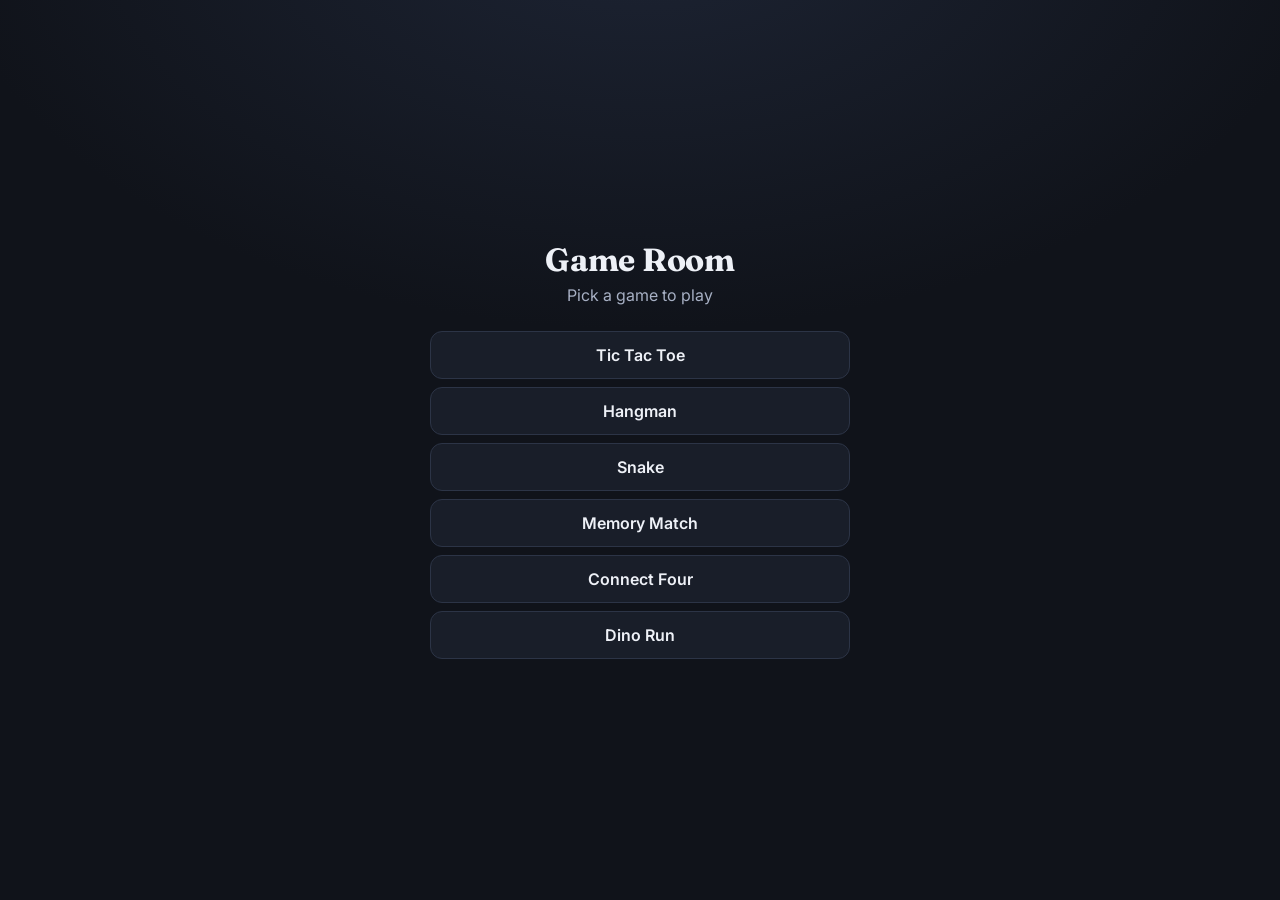
==== index.html @ 33101615 "Memory Match: 4x4 board Was 4x3 - 12 cards, 6 pairs. Now 16 cards and 8 pairs, adding a heart and a " ====
<!DOCTYPE html>
<html lang="en">
<head>
<meta charset="utf-8">
<meta name="viewport" content="width=device-width, initial-scale=1">
<title>Game Room</title>
<link rel="preconnect" href="https://fonts.googleapis.com">
<link rel="preconnect" href="https://fonts.gstatic.com" crossorigin>
<link href="https://fonts.googleapis.com/css2?family=Fraunces:opsz,wght@9..144,600&family=Inter:wght@400;500;600&display=swap" rel="stylesheet">
<link rel="stylesheet" href="styles.css?v=13">
</head>
<body>
  <main class="app">
    <header class="head">
      <h1>Game Room</h1>
      <p class="status">Pick a game to play</p>
    </header>

    <nav class="menu" aria-label="Games">
      <a class="menu-btn" href="tictactoe.html">Tic Tac Toe</a>
      <a class="menu-btn" href="hangman.html">Hangman</a>
      <a class="menu-btn" href="snake.html">Snake</a>
      <a class="menu-btn" href="memory.html">Memory Match</a>
      <a class="menu-btn" href="connect4.html">Connect Four</a>
      <a class="menu-btn" href="dino.html">Dino Run</a>
    </nav>
  </main>
</body>
</html>
---- styles.css ----
:root {
  --bg: #10131a;
  --surface: #191e29;
  --surface-2: #212838;
  --line: #2c3446;
  --text: #eef1f7;
  --muted: #a7b0c4;
  --x: #6ea8fe;
  --o: #ffb86b;
  --danger: #ff8080;
  --accent: #6ea8fe;
  --radius: 16px;
  --ease: cubic-bezier(.22, .61, .36, 1);
}

* { box-sizing: border-box; }

html, body {
  margin: 0;
  padding: 0;
}

body {
  min-height: 100vh;
  background:
    radial-gradient(1000px 600px at 50% -10%, #1d2434 0%, transparent 70%),
    var(--bg);
  color: var(--text);
  font-family: Inter, system-ui, -apple-system, "Segoe UI", sans-serif;
  font-size: 16px;
  line-height: 1.5;
  display: flex;
  align-items: center;
  justify-content: center;
  padding: 24px 16px;
}

.app {
  width: 100%;
  max-width: 420px;
  display: flex;
  flex-direction: column;
  gap: 24px;
}

.head {
  text-align: center;
}

h1 {
  font-family: Fraunces, Georgia, serif;
  font-size: 32px;
  line-height: 1.2;
  margin: 0 0 4px;
  letter-spacing: -0.01em;
}

.status {
  margin: 0;
  color: var(--muted);
  font-size: 16px;
  min-height: 24px;
  transition: color .25s var(--ease);
}

.status.win-x { color: var(--x); }
.status.win-o { color: var(--o); }
.status.is-lost { color: var(--danger); }

/* Back button - text only, centered */
.back {
  display: inline-flex;
  align-items: center;
  justify-content: center;
  align-self: center;
  min-height: 44px;
  padding: 8px 20px;
  background: var(--surface);
  border: 1px solid var(--line);
  border-radius: 12px;
  color: var(--muted);
  text-decoration: none;
  font-size: 16px;
  font-weight: 500;
  line-height: 1.2;
  transition: background .2s var(--ease), border-color .2s var(--ease),
              color .2s var(--ease), transform .15s var(--ease);
}

.back:hover {
  background: var(--surface-2);
  border-color: var(--accent);
  color: var(--accent);
}

.back:active { transform: scale(.99); }

.back:focus-visible {
  outline: 2px solid var(--accent);
  outline-offset: 2px;
}

/* Game menu - compact text buttons, no icons */
.menu {
  display: flex;
  flex-direction: column;
  gap: 8px;
}

.menu-btn {
  display: flex;
  align-items: center;
  justify-content: center;
  gap: 8px;
  min-height: 48px;
  padding: 8px 16px;
  background: var(--surface);
  border: 1px solid var(--line);
  border-radius: 12px;
  color: var(--text);
  font-size: 16px;
  font-weight: 600;
  line-height: 1.2;
  text-align: center;
  text-decoration: none;
  transition: background .2s var(--ease), border-color .2s var(--ease),
              color .2s var(--ease), transform .15s var(--ease);
}

a.menu-btn:hover {
  background: var(--surface-2);
  border-color: var(--accent);
  color: var(--accent);
}

a.menu-btn:active { transform: scale(.99); }

a.menu-btn:focus-visible {
  outline: 2px solid var(--accent);
  outline-offset: 2px;
}

/* Not built yet: recessed and muted, but still >= 4.5:1 */
.menu-btn.is-soon {
  cursor: default;
  background: #151a23;
  border-color: #232a38;
  color: var(--muted);
  font-weight: 500;
}

.soon {
  font-size: 14px;
  font-weight: 400;
  color: #8b95a9;
}

/* Mode switch */
.modes {
  display: grid;
  grid-template-columns: 1fr 1fr;
  gap: 4px;
  background: var(--surface);
  border: 1px solid var(--line);
  border-radius: 12px;
  padding: 4px;
}

.mode {
  appearance: none;
  border: 0;
  background: transparent;
  color: var(--muted);
  font: inherit;
  font-weight: 500;
  min-height: 44px;
  border-radius: 8px;
  cursor: pointer;
  transition: background .25s var(--ease), color .25s var(--ease);
}

.mode:hover { color: var(--text); }

.mode.is-active {
  background: var(--surface-2);
  color: var(--text);
}

/* Board */
.board-wrap { position: relative; }

.board {
  display: grid;
  grid-template-columns: repeat(3, 1fr);
  gap: 8px;
  background: var(--surface);
  border: 1px solid var(--line);
  border-radius: var(--radius);
  padding: 8px;
}

.cell {
  appearance: none;
  border: 0;
  background: var(--surface-2);
  border-radius: 12px;
  aspect-ratio: 1 / 1;
  min-height: 44px;
  display: flex;
  align-items: center;
  justify-content: center;
  cursor: pointer;
  font-family: Fraunces, Georgia, serif;
  font-size: 32px;
  color: var(--text);
  transition: background .2s var(--ease), transform .2s var(--ease);
}

.cell:hover:not(:disabled) {
  background: #29334a;
}

.cell:active:not(:disabled) { transform: scale(.97); }

.cell:disabled { cursor: default; }

.cell:focus-visible {
  outline: 2px solid var(--accent);
  outline-offset: 2px;
}

.cell .mark {
  display: block;
  line-height: 1;
  animation: pop .25s var(--ease) both;
}

.cell.x .mark { color: var(--x); }
.cell.o .mark { color: var(--o); }

.cell.win {
  background: #303c56;
}

@keyframes pop {
  from { opacity: 0; transform: scale(.5); }
  to   { opacity: 1; transform: scale(1); }
}

/* End-of-round announcement */
.result {
  position: absolute;
  inset: 0;
  display: flex;
  flex-direction: column;
  align-items: center;
  justify-content: center;
  gap: 4px;
  border-radius: var(--radius);
  background: rgba(16, 19, 26, .58);
  backdrop-filter: blur(2px);
  text-align: center;
  padding: 16px;
  animation: result-in .3s var(--ease) both;
}

.result[hidden] { display: none; }

/* The Snake LCD is light, so the shared scrim would drop the result text below
   4.5:1. Over that screen it needs to be near-opaque. */
.result-lcd { background: rgba(16, 19, 26, .92); }

.result-title {
  margin: 0;
  font-family: Fraunces, Georgia, serif;
  font-size: 32px;
  line-height: 1.2;
  color: var(--text);
}

.result-title.win-x { color: var(--x); }
.result-title.win-o { color: var(--o); }
.result-title.is-lost { color: var(--danger); }

.result-sub {
  margin: 0;
  font-size: 16px;
  color: var(--muted);
}

@keyframes result-in {
  from { opacity: 0; transform: scale(.96); }
  to   { opacity: 1; transform: scale(1); }
}

/* Hangman - gallows */
.gallows {
  background: var(--surface);
  border: 1px solid var(--line);
  border-radius: var(--radius);
  padding: 8px;
}

.gallows svg {
  display: block;
  width: 100%;
  max-height: 240px;
  fill: none;
  stroke-linecap: round;
  stroke-linejoin: round;
}

.gallows .frame {
  stroke: var(--line);
  stroke-width: 6;
}

.gallows .figure {
  stroke: var(--text);
  stroke-width: 5;
}

/* Parts are drawn as wrong guesses land, so they start hidden. */
.gallows .part {
  opacity: 0;
  transition: opacity .3s var(--ease), stroke .3s var(--ease);
}

.gallows .part.is-on {
  opacity: 1;
  animation: pop .3s var(--ease) both;
}

.gallows .figure.is-dead { stroke: var(--danger); }

/* Hangman - word and clue */
.puzzle {
  text-align: center;
  display: flex;
  flex-direction: column;
  gap: 8px;
}

.word {
  margin: 0;
  display: flex;
  flex-wrap: wrap;
  justify-content: center;
  gap: 8px;
}

.letter {
  display: flex;
  align-items: flex-end;
  justify-content: center;
  min-width: 24px;
  min-height: 32px;
  border-bottom: 2px solid var(--line);
  font-family: Fraunces, Georgia, serif;
  font-size: 24px;
  line-height: 1.2;
  color: var(--text);
}

.letter.is-shown { animation: pop .25s var(--ease) both; }

/* Letters never guessed are revealed in red when the round is lost. */
.letter.is-missed { color: var(--danger); }

.hint {
  margin: 0;
  color: var(--muted);
  font-size: 16px;
  max-width: 36ch;
  margin-inline: auto;
}

/* Hangman - lives */
.lives {
  display: flex;
  align-items: center;
  justify-content: center;
  gap: 8px;
}

.lives-label {
  font-size: 14px;
  color: var(--muted);
}

.pips {
  display: inline-flex;
  gap: 4px;
}

.pip {
  width: 12px;
  height: 12px;
  border-radius: 50%;
  background: var(--x);
  transition: background .3s var(--ease), transform .3s var(--ease);
}

.pip.is-gone {
  background: var(--line);
  transform: scale(.7);
}

/* Hangman - letter keyboard */
.keys {
  display: grid;
  gap: 4px;
}

/* Phone keyboard: rows of 10 / 9 / 7. Each key spans 2 of 20 columns so the
   short rows can be inset by half a key the way a real handset staggers them,
   while every key keeps the same width. */
.key-row {
  display: grid;
  grid-template-columns: repeat(20, 1fr);
  gap: 4px;
}

.key-row .key { grid-column: span 2; }
.key-row-2 .key:first-child { grid-column-start: 2; }
.key-row-3 .key:first-child { grid-column-start: 4; }

.key {
  appearance: none;
  border: 1px solid var(--line);
  background: var(--surface);
  color: var(--text);
  font: inherit;
  font-weight: 600;
  min-height: 44px;
  border-radius: 10px;
  cursor: pointer;
  transition: background .2s var(--ease), color .2s var(--ease),
              border-color .2s var(--ease), transform .15s var(--ease);
}

.key:hover:not(:disabled) {
  background: var(--surface-2);
  border-color: var(--accent);
  color: var(--accent);
}

.key:active:not(:disabled) { transform: scale(.97); }

.key:focus-visible {
  outline: 2px solid var(--accent);
  outline-offset: 2px;
}

.key:disabled { cursor: default; }

.key.is-hit {
  background: var(--surface-2);
  border-color: var(--x);
  color: var(--x);
}

.key.is-miss {
  background: #151a23;
  border-color: #2c3446;
  color: #8b95a9;
}

/* Connect Four - 7x6 board */
.grid {
  display: grid;
  grid-template-columns: repeat(7, 1fr);
  gap: 4px;
  background: var(--surface);
  border: 1px solid var(--line);
  border-radius: var(--radius);
  padding: 8px;
}

.slot {
  appearance: none;
  border: 0;
  background: var(--surface-2);
  border-radius: 50%;
  aspect-ratio: 1 / 1;
  padding: 0;
  display: flex;
  align-items: center;
  justify-content: center;
  cursor: pointer;
  overflow: hidden;
  transition: background .2s var(--ease);
}

.slot:hover:not(:disabled) { background: #29334a; }
.slot:disabled { cursor: default; }

.slot:focus-visible {
  outline: 2px solid var(--accent);
  outline-offset: 2px;
}

.disc {
  display: block;
  width: 100%;
  height: 100%;
  border-radius: 50%;
  background: transparent;
  transition: background .2s var(--ease);
}

.slot.r .disc { background: var(--x); }
.slot.y .disc { background: var(--o); }

/* The winning four keep a ring so they read even against the result scrim.
   It sits on the disc, not the slot - the disc covers the slot completely. */
.slot.win { background: #303c56; }

.slot.win .disc {
  box-shadow: inset 0 0 0 4px var(--bg);
}

.disc.is-dropping {
  animation: drop-in .32s var(--ease) both;
}

@keyframes drop-in {
  from { transform: translateY(calc(var(--rows, 1) * -104%)); }
  to   { transform: translateY(0); }
}

/* Memory Match - 4x3 board */
.memory {
  display: grid;
  grid-template-columns: repeat(4, 1fr);
  gap: 8px;
  background: var(--surface);
  border: 1px solid var(--line);
  border-radius: var(--radius);
  padding: 8px;
}

.card {
  appearance: none;
  border: 0;
  background: transparent;
  padding: 0;
  aspect-ratio: 1 / 1;
  min-height: 44px;
  perspective: 600px;
  cursor: pointer;
}

.card:disabled { cursor: default; }

.card:focus-visible {
  outline: 2px solid var(--accent);
  outline-offset: 2px;
  border-radius: 12px;
}

.card-inner {
  position: relative;
  display: block;
  width: 100%;
  height: 100%;
  transform-style: preserve-3d;
  transition: transform .4s var(--ease);
}

.card.is-up .card-inner { transform: rotateY(180deg); }

.card-back,
.card-face {
  position: absolute;
  inset: 0;
  display: flex;
  align-items: center;
  justify-content: center;
  border-radius: 12px;
  backface-visibility: hidden;
}

.card-back {
  background: var(--surface-2);
  transition: background .2s var(--ease);
}

/* A single muted dot keeps the face-down side quiet but not blank. */
.card-back::after {
  content: '';
  width: 8px;
  height: 8px;
  border-radius: 50%;
  background: var(--line);
}

.card:hover:not(:disabled) .card-back { background: #29334a; }
.card:active:not(:disabled) .card-inner { transform: scale(.97); }
.card.is-up:active:not(:disabled) .card-inner { transform: rotateY(180deg) scale(.97); }

.card-face {
  background: #29334a;
  transform: rotateY(180deg);
  font-size: 32px;
  line-height: 1;
}

.card-face[data-tone="a"] { color: #6ea8fe; }
.card-face[data-tone="b"] { color: #ffb86b; }
.card-face[data-tone="c"] { color: #7ee0a8; }
.card-face[data-tone="d"] { color: #c39bff; }
.card-face[data-tone="e"] { color: #ff9ec4; }
.card-face[data-tone="f"] { color: #6fe3e1; }
.card-face[data-tone="g"] { color: #ffe066; }
.card-face[data-tone="h"] { color: #b6c2d9; }

/* Matched pairs settle back to recede behind the ones still in play. */
.card.is-done .card-face {
  background: var(--surface-2);
  opacity: .55;
}

/* Snake - Nokia LCD panel */
.lcd {
  background: var(--surface);
  border: 1px solid var(--line);
  border-radius: var(--radius);
  padding: 8px;
}

.lcd canvas {
  display: block;
  width: 100%;
  height: auto;
  border-radius: 8px;
  image-rendering: pixelated;   /* keep the blocky pixels crisp when scaled up */
  touch-action: none;           /* swipes steer the snake, they don't scroll */
}

/* Snake - direction pad */
.dpad {
  display: grid;
  grid-template-columns: repeat(3, 1fr);
  gap: 4px;
  /* width is explicit: an auto inline margin on a column flex item cancels the
     default stretch, which would shrink the pad to its content width */
  width: 100%;
  max-width: 232px;
  margin-inline: auto;
}

.pad {
  appearance: none;
  border: 1px solid var(--line);
  background: var(--surface);
  color: var(--text);
  font-size: 16px;
  line-height: 1;
  min-height: 56px;
  border-radius: 12px;
  cursor: pointer;
  transition: background .2s var(--ease), color .2s var(--ease),
              border-color .2s var(--ease), transform .15s var(--ease);
}

.pad:hover {
  background: var(--surface-2);
  border-color: var(--accent);
  color: var(--accent);
}

.pad:active { transform: scale(.96); }

.pad:focus-visible {
  outline: 2px solid var(--accent);
  outline-offset: 2px;
}

.pad-up    { grid-column: 2; grid-row: 1; }
.pad-left  { grid-column: 1; grid-row: 2; }
.pad-right { grid-column: 3; grid-row: 2; }
.pad-down  { grid-column: 2; grid-row: 3; }

/* Scores */
.scores {
  display: grid;
  grid-template-columns: repeat(3, 1fr);
  gap: 8px;
}

.scores.two { grid-template-columns: repeat(2, 1fr); }

.score {
  background: var(--surface);
  border: 1px solid var(--line);
  border-radius: 12px;
  padding: 12px 8px;
  text-align: center;
}

.score-label {
  display: block;
  font-size: 14px;
  color: var(--muted);
}

.score-value {
  display: block;
  font-size: 24px;
  font-weight: 600;
  line-height: 1.2;
}

/* Actions */
.actions {
  display: grid;
  grid-template-columns: 1fr 1fr;
  gap: 8px;
}

.btn {
  appearance: none;
  border: 1px solid transparent;
  background: var(--accent);
  color: #10131a;
  font: inherit;
  font-weight: 600;
  min-height: 44px;
  border-radius: 12px;
  cursor: pointer;
  transition: filter .2s var(--ease), transform .2s var(--ease);
}

.btn:hover { filter: brightness(1.08); }
.btn:active { transform: scale(.98); }

.btn-ghost {
  background: transparent;
  border-color: var(--line);
  color: var(--muted);
}

.btn-ghost:hover { color: var(--text); }

@media (prefers-reduced-motion: reduce) {
  * { animation: none !important; transition: none !important; }
}
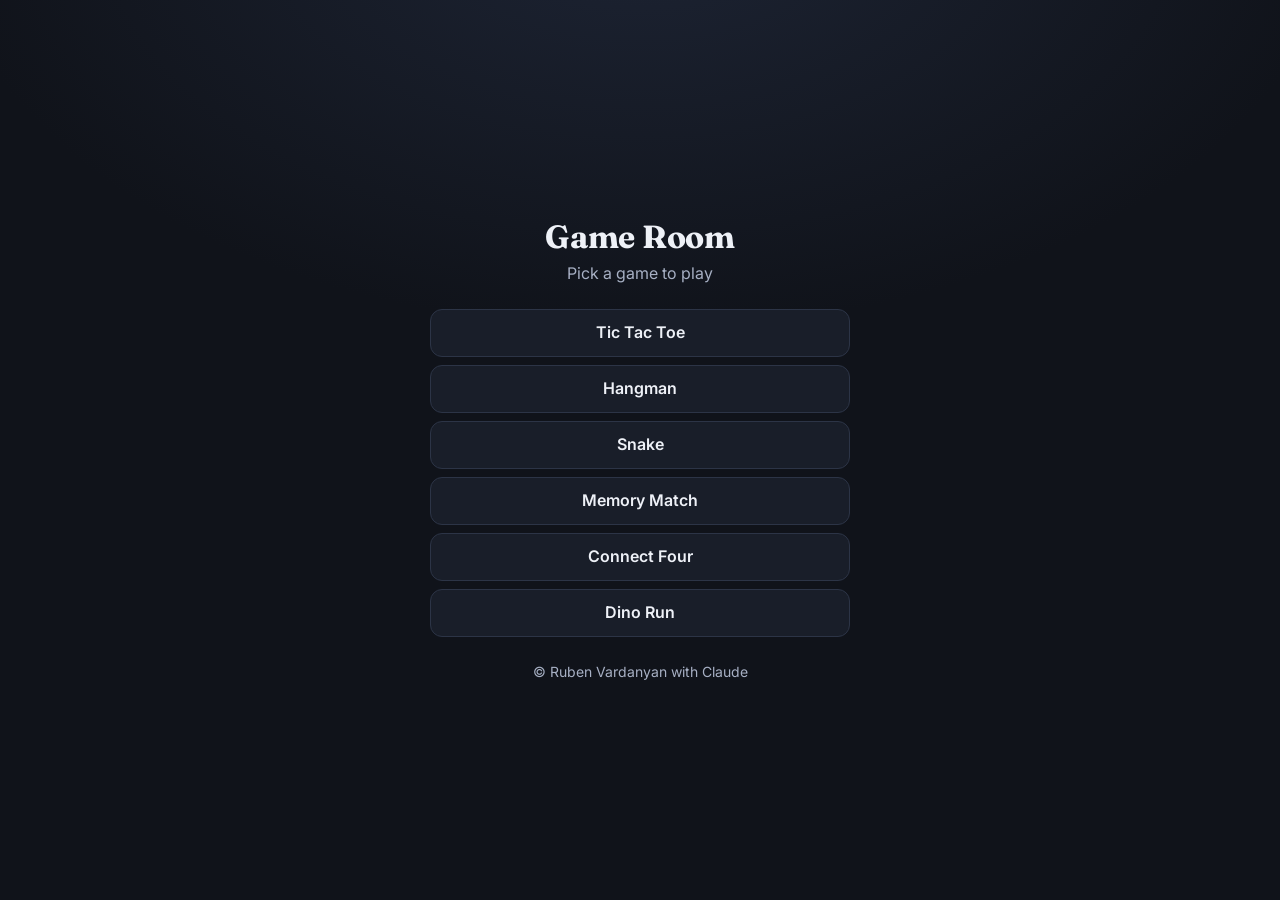
==== commit 4c3a4f00: "Home: credit line at the foot of the menu A muted 14px line under the game list, matching the type s" ====
--- a/index.html
+++ b/index.html
@@ -7,7 +7,7 @@
 <link rel="preconnect" href="https://fonts.googleapis.com">
 <link rel="preconnect" href="https://fonts.gstatic.com" crossorigin>
 <link href="https://fonts.googleapis.com/css2?family=Fraunces:opsz,wght@9..144,600&family=Inter:wght@400;500;600&display=swap" rel="stylesheet">
-<link rel="stylesheet" href="styles.css?v=13">
+<link rel="stylesheet" href="styles.css?v=14">
 </head>
 <body>
   <main class="app">
@@ -24,6 +24,8 @@
       <a class="menu-btn" href="connect4.html">Connect Four</a>
       <a class="menu-btn" href="dino.html">Dino Run</a>
     </nav>
+
+    <footer class="credit">© Ruben Vardanyan with Claude</footer>
   </main>
 </body>
 </html>
--- a/styles.css
+++ b/styles.css
@@ -100,6 +100,13 @@
   outline-offset: 2px;
 }
 
+/* Home page - credit line under the menu */
+.credit {
+  text-align: center;
+  font-size: 14px;
+  color: var(--muted);
+}
+
 /* Game menu - compact text buttons, no icons */
 .menu {
   display: flex;
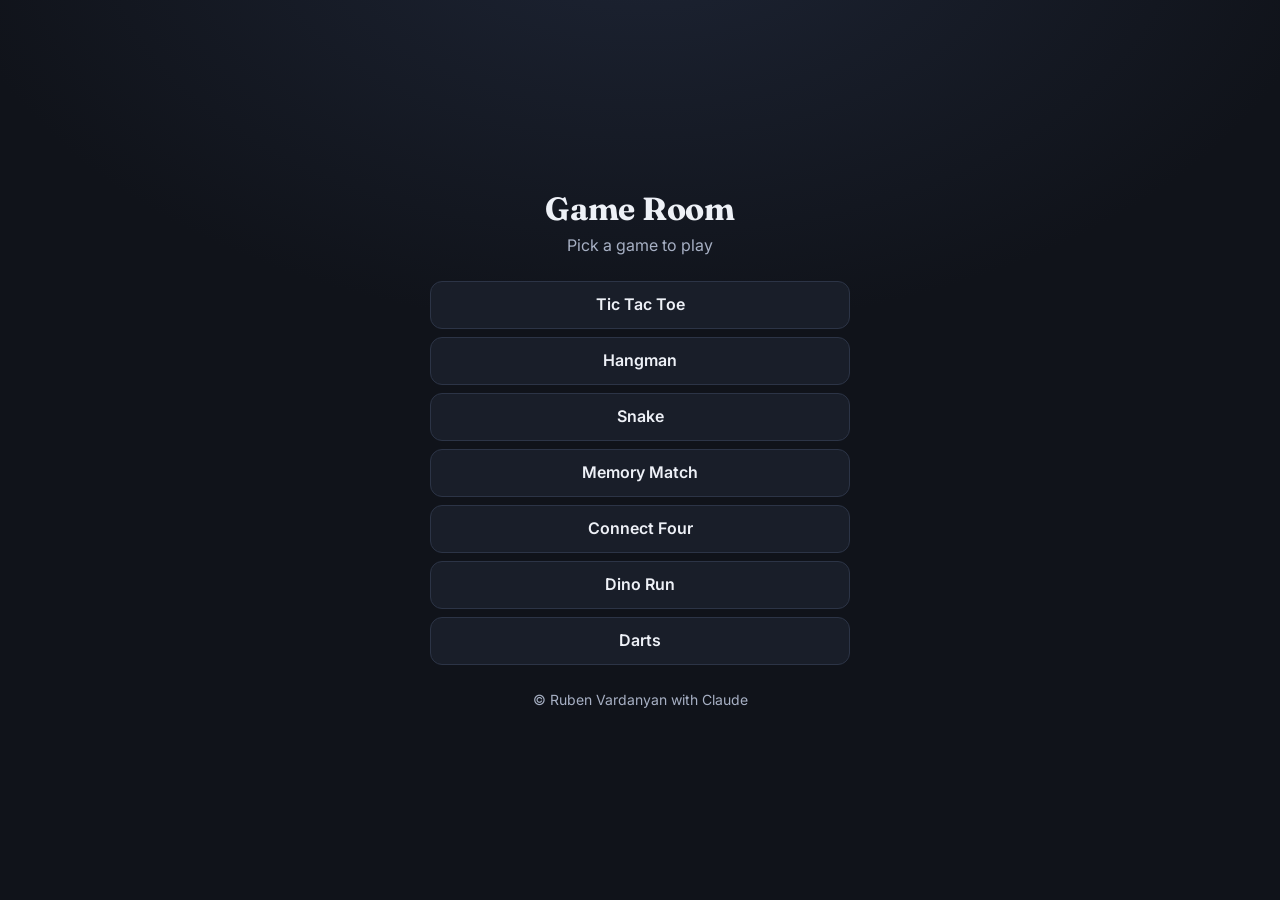
==== commit 3b6f4207: "Add Darts, a nine-dart score attack Seventh game in the Game Room. Aiming is one-button timing: a ve" ====
--- a/index.html
+++ b/index.html
@@ -7,7 +7,7 @@
 <link rel="preconnect" href="https://fonts.googleapis.com">
 <link rel="preconnect" href="https://fonts.gstatic.com" crossorigin>
 <link href="https://fonts.googleapis.com/css2?family=Fraunces:opsz,wght@9..144,600&family=Inter:wght@400;500;600&display=swap" rel="stylesheet">
-<link rel="stylesheet" href="styles.css?v=14">
+<link rel="stylesheet" href="styles.css?v=15">
 </head>
 <body>
   <main class="app">
@@ -23,6 +23,7 @@
       <a class="menu-btn" href="memory.html">Memory Match</a>
       <a class="menu-btn" href="connect4.html">Connect Four</a>
       <a class="menu-btn" href="dino.html">Dino Run</a>
+      <a class="menu-btn" href="darts.html">Darts</a>
     </nav>
 
     <footer class="credit">© Ruben Vardanyan with Claude</footer>
--- a/styles.css
+++ b/styles.css
@@ -645,6 +645,23 @@
   touch-action: none;           /* swipes steer the snake, they don't scroll */
 }
 
+/* Darts - like the LCD panel, but smoothed: the board is drawn with curves
+   rather than pixel art, so it must not be rendered pixelated. */
+.dartboard {
+  background: var(--surface);
+  border: 1px solid var(--line);
+  border-radius: var(--radius);
+  padding: 8px;
+}
+
+.dartboard canvas {
+  display: block;
+  width: 100%;
+  height: auto;
+  border-radius: 8px;
+  touch-action: none;           /* tapping throws, it does not scroll */
+}
+
 /* Snake - direction pad */
 .dpad {
   display: grid;
@@ -725,6 +742,8 @@
   grid-template-columns: 1fr 1fr;
   gap: 8px;
 }
+
+.actions.one { grid-template-columns: 1fr; }
 
 .btn {
   appearance: none;
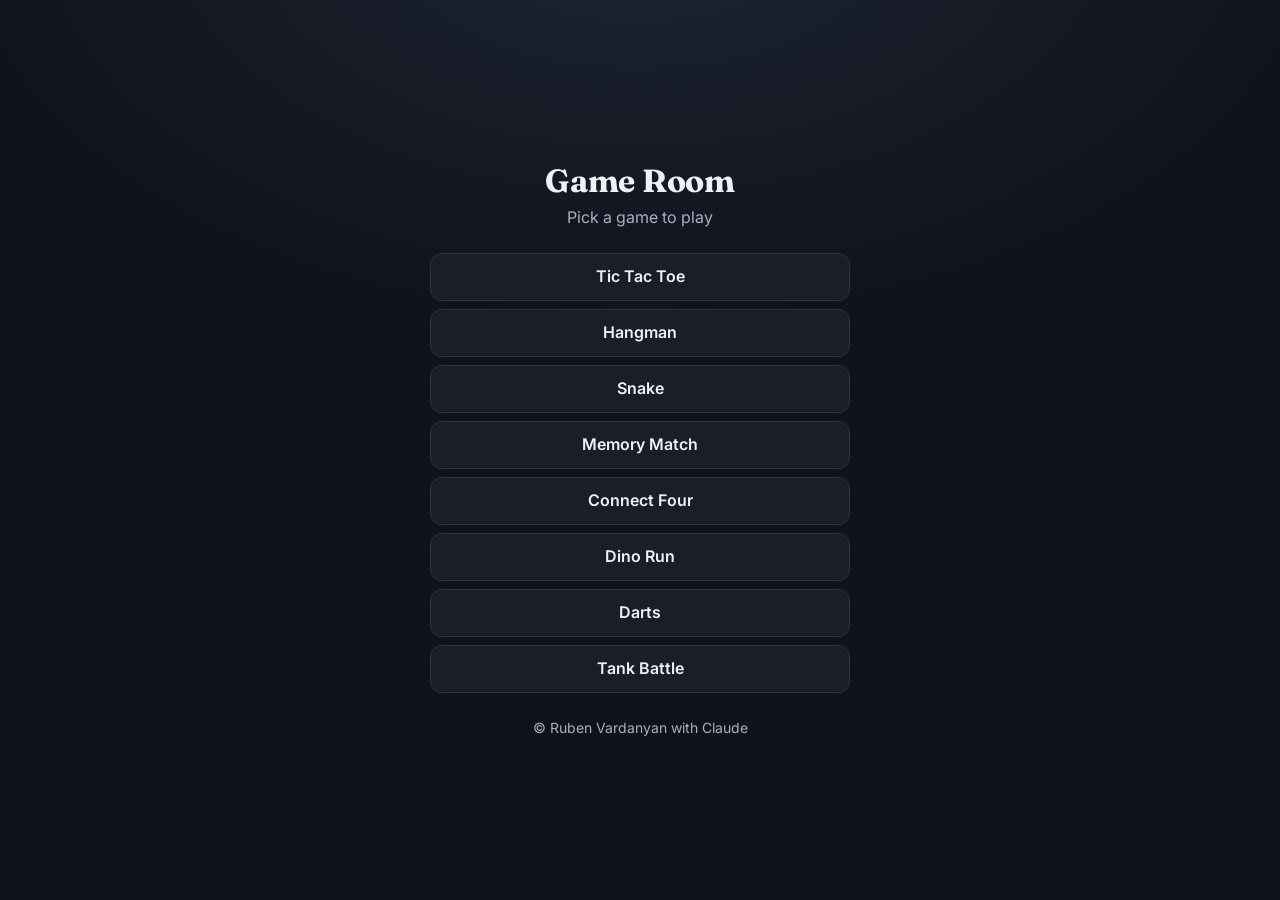
==== commit e6482875: "Add Tank Battle, a top-down 2D tank shooter Eighth game in the Game Room. You drive a tank around a " ====
--- a/index.html
+++ b/index.html
@@ -7,7 +7,7 @@
 <link rel="preconnect" href="https://fonts.googleapis.com">
 <link rel="preconnect" href="https://fonts.gstatic.com" crossorigin>
 <link href="https://fonts.googleapis.com/css2?family=Fraunces:opsz,wght@9..144,600&family=Inter:wght@400;500;600&display=swap" rel="stylesheet">
-<link rel="stylesheet" href="styles.css?v=15">
+<link rel="stylesheet" href="styles.css?v=16">
 </head>
 <body>
   <main class="app">
@@ -24,6 +24,7 @@
       <a class="menu-btn" href="connect4.html">Connect Four</a>
       <a class="menu-btn" href="dino.html">Dino Run</a>
       <a class="menu-btn" href="darts.html">Darts</a>
+      <a class="menu-btn" href="tanks.html">Tank Battle</a>
     </nav>
 
     <footer class="credit">© Ruben Vardanyan with Claude</footer>
--- a/styles.css
+++ b/styles.css
@@ -645,21 +645,23 @@
   touch-action: none;           /* swipes steer the snake, they don't scroll */
 }
 
-/* Darts - like the LCD panel, but smoothed: the board is drawn with curves
-   rather than pixel art, so it must not be rendered pixelated. */
-.dartboard {
+/* Darts and Tank Battle - like the LCD panel, but smoothed: these are drawn
+   with curves rather than pixel art, so they must not be rendered pixelated. */
+.dartboard,
+.arena {
   background: var(--surface);
   border: 1px solid var(--line);
   border-radius: var(--radius);
   padding: 8px;
 }
 
-.dartboard canvas {
+.dartboard canvas,
+.arena canvas {
   display: block;
   width: 100%;
   height: auto;
   border-radius: 8px;
-  touch-action: none;           /* tapping throws, it does not scroll */
+  touch-action: none;           /* tapping plays, it does not scroll */
 }
 
 /* Snake - direction pad */
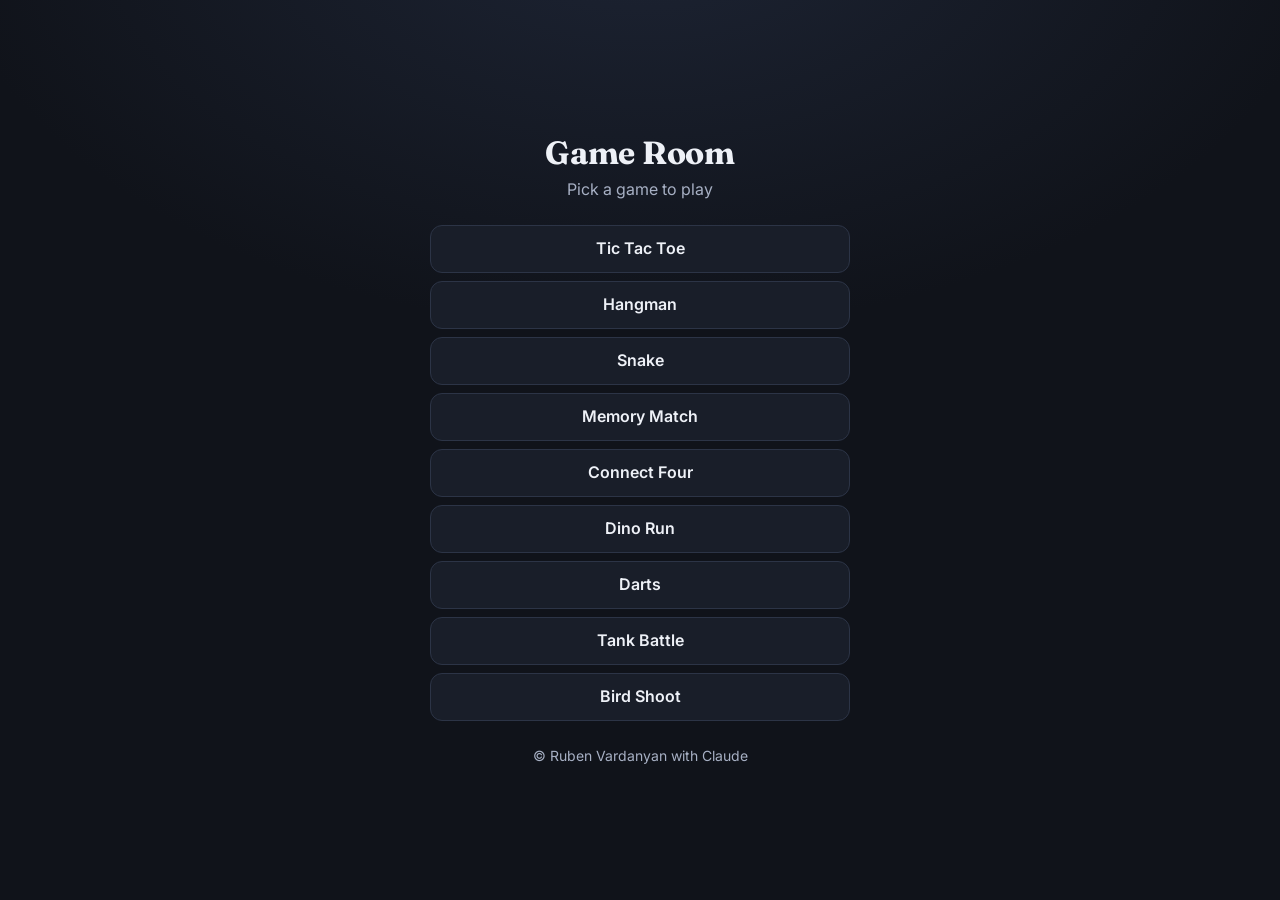
==== commit 890dde39: "Add Bird Shoot, a tap-to-shoot bird hunt Ninth game in the Game Room. Birds cross a dusk sky on bobb" ====
--- a/index.html
+++ b/index.html
@@ -7,7 +7,7 @@
 <link rel="preconnect" href="https://fonts.googleapis.com">
 <link rel="preconnect" href="https://fonts.gstatic.com" crossorigin>
 <link href="https://fonts.googleapis.com/css2?family=Fraunces:opsz,wght@9..144,600&family=Inter:wght@400;500;600&display=swap" rel="stylesheet">
-<link rel="stylesheet" href="styles.css?v=16">
+<link rel="stylesheet" href="styles.css?v=17">
 </head>
 <body>
   <main class="app">
@@ -25,6 +25,7 @@
       <a class="menu-btn" href="dino.html">Dino Run</a>
       <a class="menu-btn" href="darts.html">Darts</a>
       <a class="menu-btn" href="tanks.html">Tank Battle</a>
+      <a class="menu-btn" href="birds.html">Bird Shoot</a>
     </nav>
 
     <footer class="credit">© Ruben Vardanyan with Claude</footer>
--- a/styles.css
+++ b/styles.css
@@ -645,9 +645,10 @@
   touch-action: none;           /* swipes steer the snake, they don't scroll */
 }
 
-/* Darts and Tank Battle - like the LCD panel, but smoothed: these are drawn
+/* Darts, Tank Battle and Bird Shoot - like the LCD panel, but smoothed: these are drawn
    with curves rather than pixel art, so they must not be rendered pixelated. */
 .dartboard,
+.sky,
 .arena {
   background: var(--surface);
   border: 1px solid var(--line);
@@ -656,6 +657,7 @@
 }
 
 .dartboard canvas,
+.sky canvas,
 .arena canvas {
   display: block;
   width: 100%;
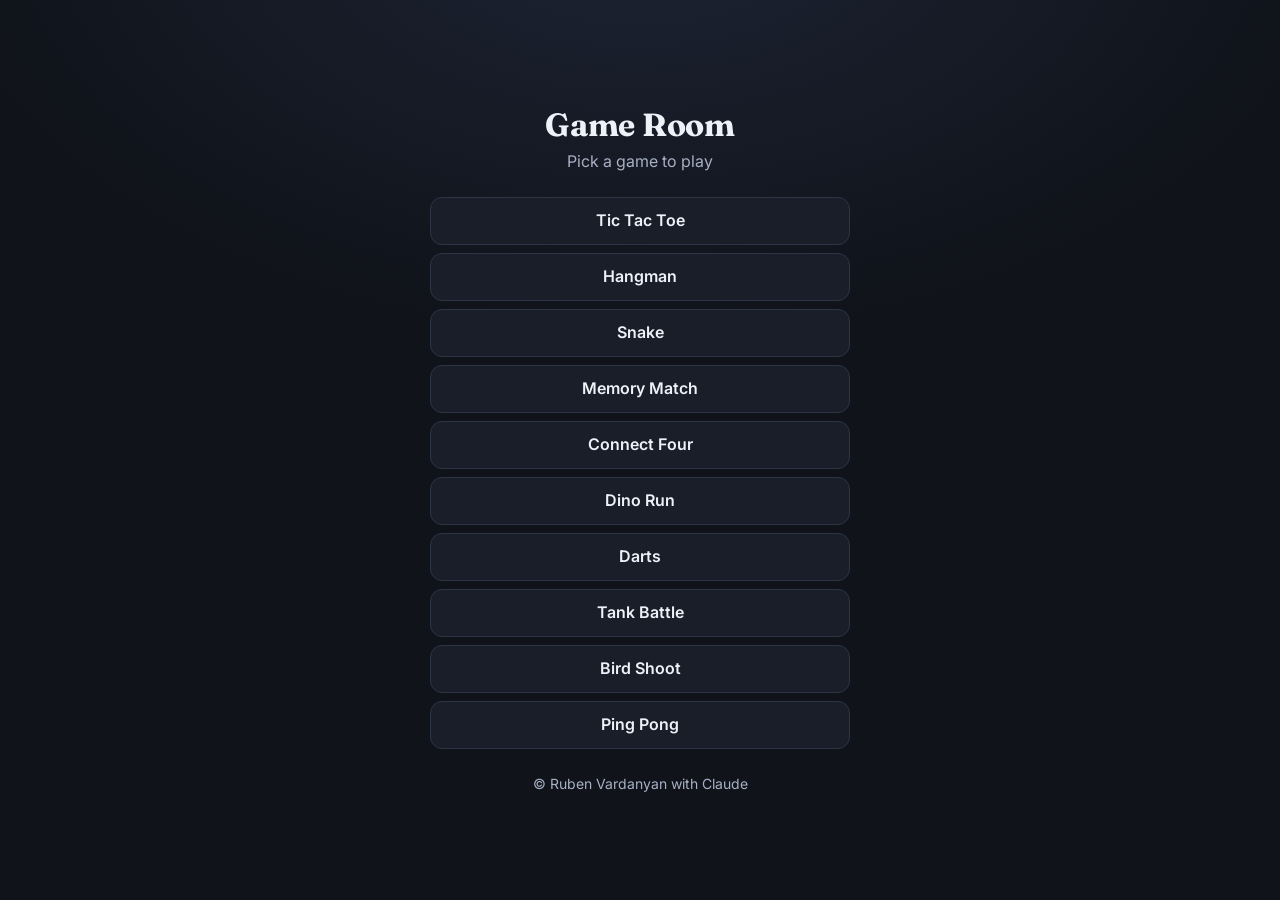
==== commit 19c69460: "Add Ping Pong; make Snake smoother and easier to steer Ping Pong is a new game: bats, ball and a fir" ====
--- a/index.html
+++ b/index.html
@@ -7,7 +7,7 @@
 <link rel="preconnect" href="https://fonts.googleapis.com">
 <link rel="preconnect" href="https://fonts.gstatic.com" crossorigin>
 <link href="https://fonts.googleapis.com/css2?family=Fraunces:opsz,wght@9..144,600&family=Inter:wght@400;500;600&display=swap" rel="stylesheet">
-<link rel="stylesheet" href="styles.css?v=17">
+<link rel="stylesheet" href="styles.css?v=18">
 </head>
 <body>
   <main class="app">
@@ -26,6 +26,7 @@
       <a class="menu-btn" href="darts.html">Darts</a>
       <a class="menu-btn" href="tanks.html">Tank Battle</a>
       <a class="menu-btn" href="birds.html">Bird Shoot</a>
+      <a class="menu-btn" href="pong.html">Ping Pong</a>
     </nav>
 
     <footer class="credit">© Ruben Vardanyan with Claude</footer>
--- a/styles.css
+++ b/styles.css
@@ -645,11 +645,13 @@
   touch-action: none;           /* swipes steer the snake, they don't scroll */
 }
 
-/* Darts, Tank Battle and Bird Shoot - like the LCD panel, but smoothed: these are drawn
-   with curves rather than pixel art, so they must not be rendered pixelated. */
+/* Darts, Tank Battle, Bird Shoot and Ping Pong - like the LCD panel, but smoothed:
+   these are drawn with curves rather than pixel art, so they must not be
+   rendered pixelated. */
 .dartboard,
 .sky,
-.arena {
+.arena,
+.table {
   background: var(--surface);
   border: 1px solid var(--line);
   border-radius: var(--radius);
@@ -658,7 +660,8 @@
 
 .dartboard canvas,
 .sky canvas,
-.arena canvas {
+.arena canvas,
+.table canvas {
   display: block;
   width: 100%;
   height: auto;
@@ -704,6 +707,15 @@
   outline: 2px solid var(--accent);
   outline-offset: 2px;
 }
+
+/* Ping Pong only moves up and down, so its pad is a single stacked column. */
+.dpad-updown {
+  grid-template-columns: 1fr;
+  max-width: 160px;
+}
+
+.dpad-updown .pad-up   { grid-column: 1; grid-row: 1; }
+.dpad-updown .pad-down { grid-column: 1; grid-row: 2; }
 
 .pad-up    { grid-column: 2; grid-row: 1; }
 .pad-left  { grid-column: 1; grid-row: 2; }
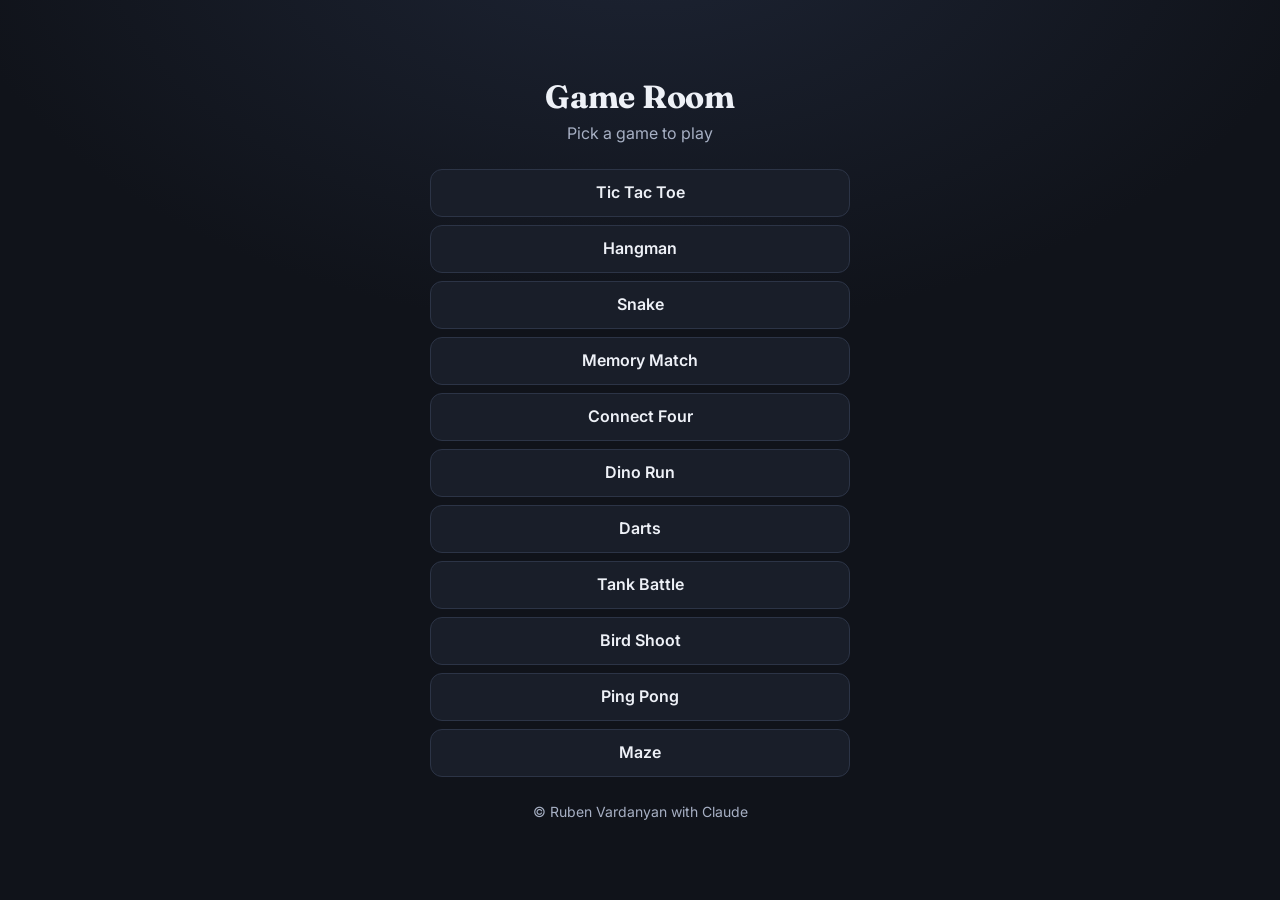
==== commit 582db933: "Add Maze, an endless find-the-exit game A fresh maze is generated each level (recursive backtracker)" ====
--- a/index.html
+++ b/index.html
@@ -7,7 +7,7 @@
 <link rel="preconnect" href="https://fonts.googleapis.com">
 <link rel="preconnect" href="https://fonts.gstatic.com" crossorigin>
 <link href="https://fonts.googleapis.com/css2?family=Fraunces:opsz,wght@9..144,600&family=Inter:wght@400;500;600&display=swap" rel="stylesheet">
-<link rel="stylesheet" href="styles.css?v=18">
+<link rel="stylesheet" href="styles.css?v=19">
 </head>
 <body>
   <main class="app">
@@ -27,6 +27,7 @@
       <a class="menu-btn" href="tanks.html">Tank Battle</a>
       <a class="menu-btn" href="birds.html">Bird Shoot</a>
       <a class="menu-btn" href="pong.html">Ping Pong</a>
+      <a class="menu-btn" href="maze.html">Maze</a>
     </nav>
 
     <footer class="credit">© Ruben Vardanyan with Claude</footer>
--- a/styles.css
+++ b/styles.css
@@ -645,13 +645,14 @@
   touch-action: none;           /* swipes steer the snake, they don't scroll */
 }
 
-/* Darts, Tank Battle, Bird Shoot and Ping Pong - like the LCD panel, but smoothed:
-   these are drawn with curves rather than pixel art, so they must not be
-   rendered pixelated. */
+/* Darts, Tank Battle, Bird Shoot, Ping Pong and Maze - like the LCD panel, but
+   smoothed: these are drawn with curves rather than pixel art, so they must not
+   be rendered pixelated. */
 .dartboard,
 .sky,
 .arena,
-.table {
+.table,
+.maze {
   background: var(--surface);
   border: 1px solid var(--line);
   border-radius: var(--radius);
@@ -661,7 +662,8 @@
 .dartboard canvas,
 .sky canvas,
 .arena canvas,
-.table canvas {
+.table canvas,
+.maze canvas {
   display: block;
   width: 100%;
   height: auto;
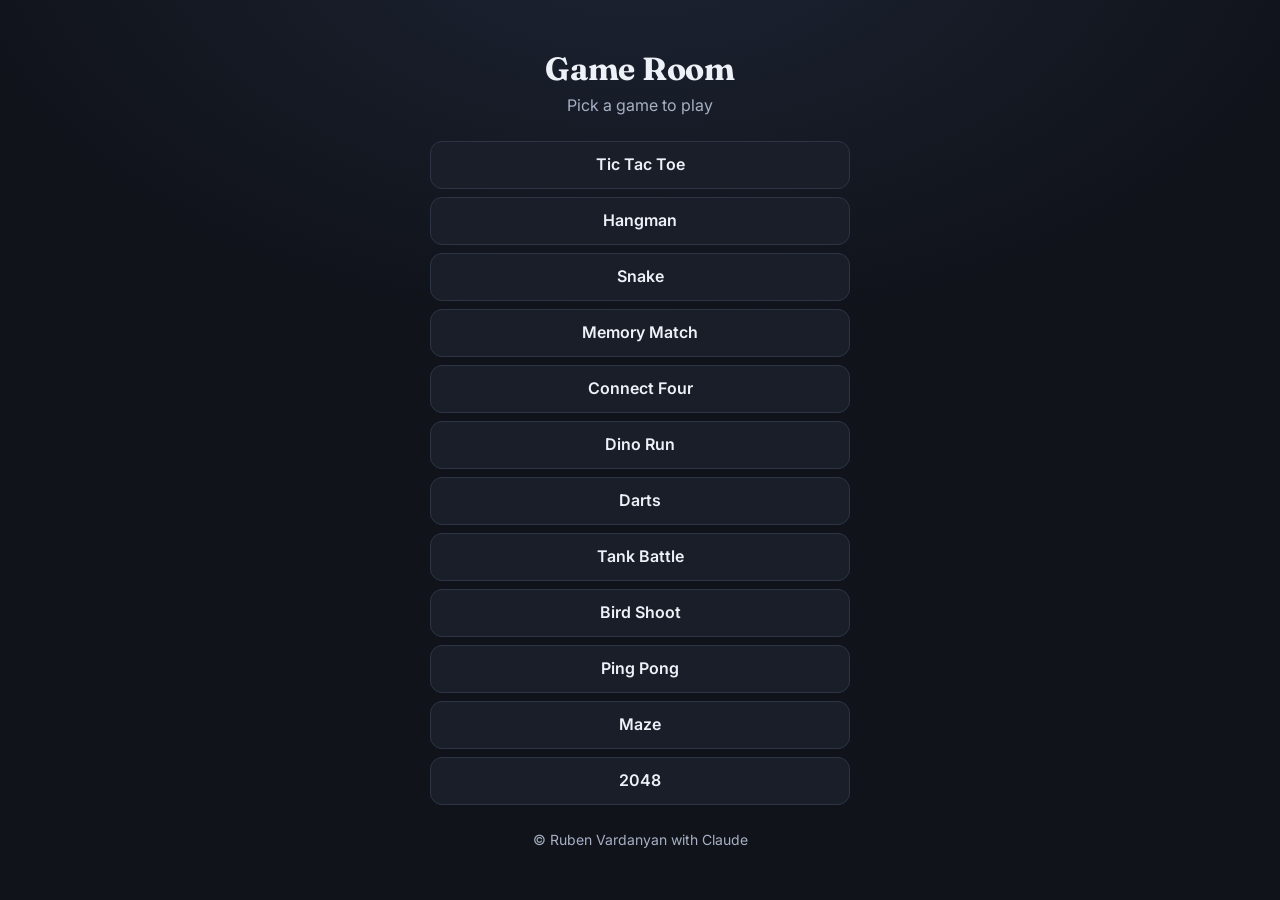
==== commit c1cc7b76: "Add 2048, the sliding tile-joining game Classic 4x4 rules: every move slides all tiles, equal neighb" ====
--- a/index.html
+++ b/index.html
@@ -7,7 +7,7 @@
 <link rel="preconnect" href="https://fonts.googleapis.com">
 <link rel="preconnect" href="https://fonts.gstatic.com" crossorigin>
 <link href="https://fonts.googleapis.com/css2?family=Fraunces:opsz,wght@9..144,600&family=Inter:wght@400;500;600&display=swap" rel="stylesheet">
-<link rel="stylesheet" href="styles.css?v=19">
+<link rel="stylesheet" href="styles.css?v=20">
 </head>
 <body>
   <main class="app">
@@ -28,6 +28,7 @@
       <a class="menu-btn" href="birds.html">Bird Shoot</a>
       <a class="menu-btn" href="pong.html">Ping Pong</a>
       <a class="menu-btn" href="maze.html">Maze</a>
+      <a class="menu-btn" href="2048.html">2048</a>
     </nav>
 
     <footer class="credit">© Ruben Vardanyan with Claude</footer>
--- a/styles.css
+++ b/styles.css
@@ -273,9 +273,10 @@
 
 .result[hidden] { display: none; }
 
-/* The Snake LCD is light, so the shared scrim would drop the result text below
-   4.5:1. Over that screen it needs to be near-opaque. */
-.result-lcd { background: rgba(16, 19, 26, .92); }
+/* Over a light or busy board - the Snake LCD, the 2048 tiles - the shared scrim
+   would drop the result text below 4.5:1, so there it must be near-opaque. */
+.result-lcd,
+.result-solid { background: rgba(16, 19, 26, .92); }
 
 .result-title {
   margin: 0;
@@ -787,6 +788,97 @@
 
 .btn-ghost:hover { color: var(--text); }
 
+/* 2048 - 4x4 board of sliding tiles */
+.tiles-panel {
+  position: relative;
+  aspect-ratio: 1;
+  background: var(--surface);
+  border: 1px solid var(--line);
+  border-radius: var(--radius);
+  padding: 8px;
+  touch-action: none;           /* swipes slide the tiles, they don't scroll */
+}
+
+/* The empty cells sit underneath; the tiles float over them. */
+.tile-grid {
+  position: absolute;
+  inset: 8px;
+  display: grid;
+  grid-template-columns: repeat(4, 1fr);
+  gap: 8px;
+}
+
+.tile-slot {
+  background: #141a24;
+  border-radius: 12px;
+}
+
+.tiles {
+  position: absolute;
+  inset: 8px;
+}
+
+/* Tiles are placed by transform so moving one is a single eased slide.
+   A percentage here is a percentage of the tile itself, so one step across is
+   its own width plus the 8px gap. */
+.tile {
+  position: absolute;
+  top: 0;
+  left: 0;
+  width: calc((100% - 24px) / 4);
+  height: calc((100% - 24px) / 4);
+  transform: translate(calc(var(--x) * (100% + 8px)), calc(var(--y) * (100% + 8px)));
+  transition: transform .12s var(--ease);
+}
+
+/* The face carries the look and the pop animations - the tile itself is busy
+   holding the position, and one element cannot animate two transforms. */
+.tile-face {
+  width: 100%;
+  height: 100%;
+  display: flex;
+  align-items: center;
+  justify-content: center;
+  border-radius: 12px;
+  font-size: 32px;
+  font-weight: 600;
+  line-height: 1;
+  background: #2c3446;
+  color: var(--text);
+}
+
+/* Long numbers step down the type scale so they never crowd the tile. */
+.tile-face.d3 { font-size: 24px; }
+.tile-face.d4 { font-size: 20px; }
+
+/* Dark on light from 16 up - every pairing here clears 4.5:1. */
+.t-2    { background: #2c3446; }
+.t-4    { background: #3b4762; }
+.t-8    { background: #4c5f8f; }
+.t-16   { background: #6ea8fe; color: #10131a; }
+.t-32   { background: #9cc4ff; color: #10131a; }
+.t-64   { background: #ffb86b; color: #10131a; }
+.t-128  { background: #ffa14a; color: #10131a; }
+.t-256  { background: #ff8f2e; color: #10131a; }
+.t-512  { background: #ffd166; color: #10131a; }
+.t-1024 { background: #ffe08a; color: #10131a; }
+.t-2048,
+.t-big  { background: #f3ecdc; color: #10131a; }
+
+.tile-face.is-new    { animation: tile-in .18s var(--ease) both; }
+.tile-face.is-merged { animation: tile-pop .2s var(--ease); }
+
+@keyframes tile-in {
+  from { opacity: 0; transform: scale(.6); }
+  to   { opacity: 1; transform: scale(1); }
+}
+
+@keyframes tile-pop {
+  0%   { transform: scale(1); }
+  50%  { transform: scale(1.12); }
+  100% { transform: scale(1); }
+}
+
 @media (prefers-reduced-motion: reduce) {
   * { animation: none !important; transition: none !important; }
 }
